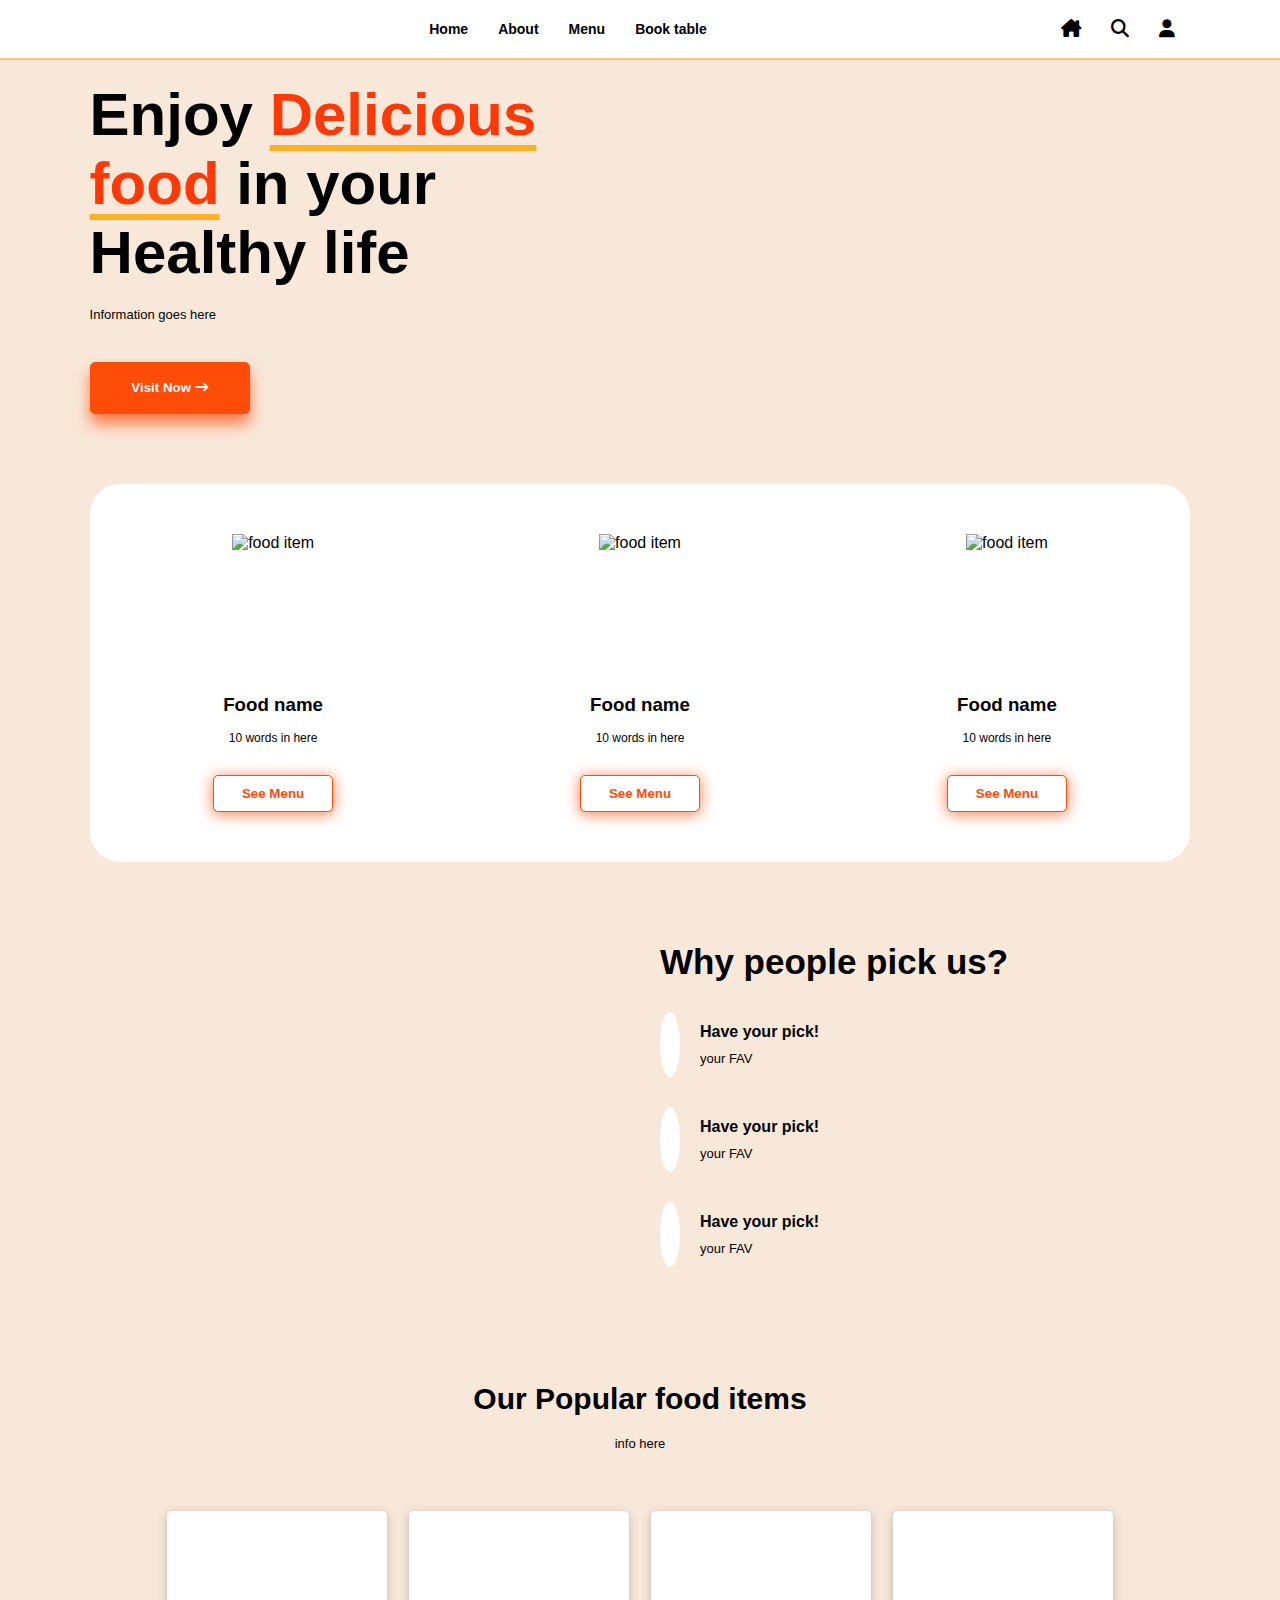
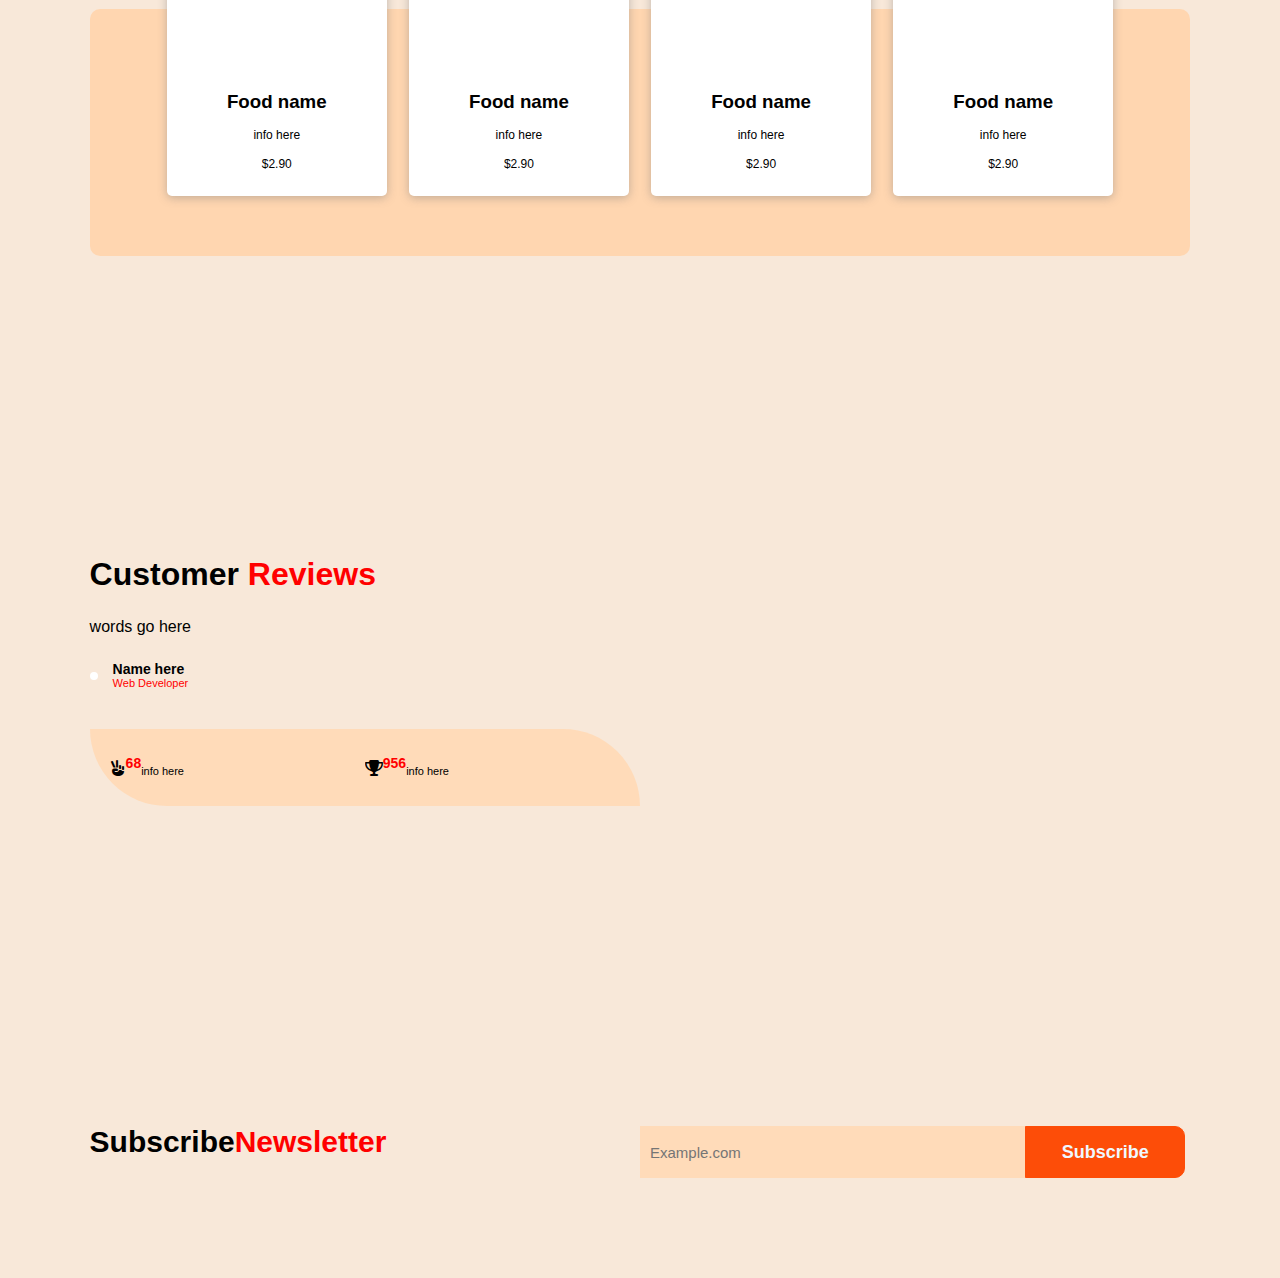
==== Master template/index.html @ 1440ac5d "master template" ====
<!DOCTYPE html>
<html lang="en">
<head>
    <link rel="stylesheet" href="style.css">
    <link rel="shortcut icon" href="./images/logo1.jpg" type="image/x-icon">
    <link rel="stylesheet" href="https://cdnjs.cloudflare.com/ajax/libs/font-awesome/6.5.1/css/all.min.css">
    <meta charset="UTF-8">
    <meta name="viewport" content="width=device-width, initial-scale=1.0">
    <title>Food Website | Home</title>
</head>
<body>
        <header>
         <div class="header">

            <div class="headerbar">
                <div class="account">
                    <ul>
                        <a href="">
                            <li>
                                <i class="fa-solid-fa-house-chimney"></i>
                            </li>
                        </a>
                        <a href="#">
                            <li>
                                <i class="fa-solid fa-magnifying-glass searchicon" id="searchicon1"></i>
                            </li>
                        </a>
                        <div class="search" id="searchinput1">
                            <input type="search">
                            <i class="fa-solid fa-magnifying-glass srchicon"></i>
                        </div>
                        <a href="">
                            <li>
                                <i class="fa-solid fa-user" id="user-mb"></i>
                            </li>
                        </a>
                    </ul>
                </div>
                <div class="nav">
                    <ul>
                        <a href="">
                            <li>Home</li>
                        </a>
                        <a href="">
                            <li>About</li>
                        </a>
                        <a href="">
                            <li>Food Menu</li>
                        </a>
                        <a href="">
                            <li>Book Table</li>
                        </a>
                    </ul>
                </div>
            </div>
            <div class="logo">
                <img src="/images/offical logo wide.png" alt="">
            </div>
            <div class="bar">
                <i class="fa-solid fa-bars"></i>
                <i class="fa-solid fa-xmark" id="hdcross"></i>
         </div>
         <div class="nav">
            <ul>
                <a href="#">
                    <li>Home</li>
                </a>
                <a href="#">
                    <li>About</li>
                </a>
                <a href="#">
                    <li>Menu</li>
                </a>
                <a href="#">
                    <li>Book table</li>
                </a>
            </ul>
         </div>
         <div class="account">
            <ul>
                <a href="#">
                    <li>
                        <i class="fa-solid fa-house-chimney"></i>
                    </li>
                </a>
                <a href="#">
                    <li>
                        <i class="fa-solid fa-magnifying-glass searchicon" id="searchicon2"></i>
                    </li>
                </a>
                <div class="search" id="searchinput2">
                    <input type="search" >
                    <i class="fa-solid fa-magnifying-glass srchicon"></i>
                </div>
                <a href="#">
                    <li>
                        <i class="fa-solid fa-user" id="user-lap"></i>
                    </li>
                </a>
            </ul>
         </div>
       </div>  
    </header>

    <div class="home">
        <div class="main_slide">
            <div>
                <h1>Enjoy <span>Delicious food</span> in your Healthy life</h1>
                <p>Information goes here</p>

                <button class="red_btn">Visit Now <i class="fa-solid fa-arrow-right-long"></i></button>
            </div>
            <div>
                <img src="../images/norkys.png" alt="">
            </div>
        </div>

        <div class="food-items">
            <div class="item">
                <div>
                    <img src="../images/item1.jpg" alt="food item">
                </div>
                <h3>Food name</h3>
                <p>10 words in here</p>
                <button class="white_btn">See Menu</button>
            </div>
            <div class="item">
                <div>
                    <img src="../images/item2.jpg" alt="food item">
                </div>
                <h3>Food name</h3>
                <p>10 words in here</p>
                <button class="white_btn">See Menu</button>
            </div>
            <div class="item">
                <div>
                    <img src="../images/item3.jpg" alt="food item">
                </div>
                <h3>Food name</h3>
                <p>10 words in here</p>
                <button class="white_btn">See Menu</button>
            </div>
        </div>

        <div class="main_slide2">
            <div class="foodimg">
                <img src="../images/plate1.png" alt="">
            </div>
            <div class="question">
                <div>
                    <h2>Why people pick us?</h2>
                </div>
                <div>
                    <div class="q-ans">
                        <div>
                            <img src="../image/plate1.png" alt="">
                        </div>
                        <div>
                            <h4>Have your pick!</h4>
                            <p>your FAV</p>
                        </div>
                    </div>
                    <div class="q-ans">
                        <div>
                            <img src="../image/plate2.png" alt="">
                        </div>
                        <div>
                            <h4>Have your pick!</h4>
                            <p>your FAV</p>
                        </div>
                    </div>
                    <div class="q-ans">
                        <div>
                            <img src="../image/plate3.png" alt="">
                        </div>
                        <div>
                            <h4>Have your pick!</h4>
                            <p>your FAV</p>
                        </div>
                    </div>
                </div>
            </div>
        </div>

        <div class="main_slide3">
            <div class="fav-head">
                <h3>Our Popular food items</h3>
                <p>info here</p>
            </div>
            <div class="fav-food">
                <div class="item">
                    <div>
                        <img src="../images/plate1.png" alt="">
                    </div>
                    <h3>Food name</h3>
                    <p>info here</p>
                    <p class="fa-price">$2.90</p>
                </div>
                <div class="item">
                    <div>
                        <img src="../images/plate2.png" alt="">
                    </div>
                    <h3>Food name</h3>
                    <p>info here</p>
                    <p class="fa-price">$2.90</p>
                </div>
                <div class="item">
                    <div>
                        <img src="../images/plate3.png" alt="">
                    </div>
                    <h3>Food name</h3>
                    <p>info here</p>
                    <p class="fa-price">$2.90</p>
                </div>
                <div class="item">
                    <div>
                        <img src="../images/plate4.png" alt="">
                    </div>
                    <h3>Food name</h3>
                    <p>info here</p>
                    <p class="fa-price">$2.90</p>
                </div>

            </div>
            <div class="dsgn"></div>
        </div>

        <div class="main_slide4">
            <div class="chef-feed">
                <h2>Customer <span style="color: red;">Reviews</span></h2>
                <p>words go here</p>
                <div class="chef-detail">
                    <div>
                        <img src="../images/logo1.jpg" alt="">
                    </div>
                    <div>
                        <h6>Name here</h6>
                        <p>Web Developer</p>
                    </div>
                </div>
                <div class="chef-vic">
                    <div>
                        <i class="fa-solid fa-hand-peace"></i>
                        <h4>68</h4>
                        <p>info here</p>
                    </div>
                    <div>
                        <i class="fa-solid fa-trophy"></i>
                        <h4>956</h4>
                        <p>info here</p>
                    </div>
                </div>
            </div>
            <div class="chef">
                <img src="../images/chef.png" alt="">
            </div>
        </div>

        <div class="letter">
            <div class="letter-head">
                <h2>Subscribe<span>Newsletter</span></h2>
            </div>
            <div class="letter-input">
                <div>
                    <input type="email" placeholder="Example.com">
                </div>
                <button class="red_btn">Subscribe</button>
            </div>
        </div>

    </div>

    <script src="app.js"></script>
</body>
</html>
---- Master template/style.css ----
* {
    margin: 0;
    padding: 0;
    box-sizing: border-box;
    list-style: none;
    text-decoration: none;
    color: black;
    font-family: Verdana, Geneva, Tahoma, sans-serif;
}

.headerbar{
    display: none;
}

.searchicon{
    display: block;
}

.logo img{
    width: 150px;
}

img{
    width: 400px;
    }

.bar{
    display: none;
}

.header{
    display: flex;
    justify-content: space-between;
    align-items: center;
    height: 60px;
    padding: 0 7vw;
    background-color: rgp(248,232,217);
    border-bottom: 2px solid rgb(252,196,124);
    box-shadow: 0 2px 20px rgb(253,124,124);
}

.header ul{
    display: flex;
    align-items: center;
}

.header ul li:hover{
    color:rgb(253,57,8);
}

.nav ul li{
    padding: 0 15px;
    font-size: 14px;
    font-weight: bold;
}

.account{
    flex: 0.1;
}

.account ul{
    display: flex;
    justify-content: end;
}

.account ul li{
    padding: 0 15px;
    font-size: 18px;
}

.bar i:hover{
    color: rgb(253,57,8);
}

.search{
    display: none;
    width: 200px;
    justify-content: center; 
}

.search input{
    width: 100%;
    outline: none;
    border: none;
    padding: 5px;
}

.srchicon {
    background-color: rgb(255,210,210);
    display: black;
    padding: 4px 5px;
    cursor: pointer;
}

.home {
    background-color:rgb(248, 232,217);
    padding: 0 7vw;
}

.main_slide {
    display: flex;
    align-items: center;
    flex-wrap: wrap-reverse;
}

.main_slide div:nth-child(2) {
    flex: 1;
    display: flex;
    justify-content: center;
    padding-top: 40px;
}

.main_slide div:nth-child(1){
    padding-top: 20px;
    flex: 1;
    font-size: 30px;
}

.main_slide div:nth-child(1) p{
    font-size: 13px;
    padding: 20px 0;
}

.main_slide div:nth-child(1) span{
    color: rgb(253,57,8);
    text-decoration: underline;
    text-underline-offset: 10px;
    text-decoration-color: rgb(253,176,34);
}

.red_btn{
    cursor: pointer;
    margin-top: 20px;
    width: 160px;
    font-weight: bold;
    color: aliceblue;
    line-height: 50px;
    background-color: rgb(253,77,8);
    border-radius: 5px;
    border: 1px solid rgb(253,77,8);
    box-shadow: 0 10px 15px rgb(250,120,69);
    transition: all 0.2s;
}

.red_btn i{
    color:white;
    transition: all 0.2s;
}

.red_btn:hover{
    background-color: white;
    box-shadow: 0 2px 15px rgb(250,120,69);
    border:1px solid rgb(253,77,8);
    color: rgb(253,77,8);
}

.red_btn:hover i{
    color: rgb(253,77,8);
}

.food-items {
    margin: 70px 0;
    padding: 20px 0;
    background-color: white;
    border-radius: 30px;
    display: flex;
    justify-content: space-around;
    flex-wrap: wrap;
}

.item{
    width: 250px;
    padding: 30px;
    text-align: center;
}

.item div{
    height: 160px;
}

.item img{
    width: 160px;
    margin-bottom: 15px'
}

.item p{
    font-size: 12px;
    margin-top: 15px;
    margin-bottom: 10px;
}

.white_btn {
    cursor: pointer;
    margin-top: 20px;
    width: 160px;
    font-weight: bold;
    color: rgb(253,77,8);
    line-height: 50px;
    border: 1px solid rgb(253,77,8);
    background-color: white;
    border-radius: 5px;
    box-shadow: 0 2px 15px rgb(250, 120, 69);
    transition: all 0.2s;
}

.white_btn:hover {
    color: aliceblue;
    background-color: rgp(253, 77, 8);
    box-shadow: 0 10px 15px rgb(250,120,69);
}

.item .red_btn, .item .white_btn{
    width: 120px;
    line-height: 35px;
}

.main_slide2{
    margin: 80px 0;
    display: flex;
    flex-wrap: wrap;
    justify-content: space-between;
    align-items: center;
}

.foodimg{
    flex: 0.5;
}

.foodimg img{
    max-width: 500px;
    width: 45vw;
}

.question{
    flex: 0.5;
    flex-direction: column;
    margin-left: 40px;
}

.question h2{
    font-size: 35px;
    margin-bottom: 15px;
}

.q-ans{
    display: flex;
    justify-content: flex-start;
    align-items: center;
    padding: 15px 0;
    cursor: pointer;
}

.q-ans img{
    width: 45px;
}

.q-ans div:first-child{
    padding: 10px;
    border-radius: 50%;
    height: 65px;
    text-align: center;
    background-color: white;
    margin-right: 20px;
}

.q-ans div:nth-child(2) {
    display: flex;
    flex-direction: column;
}

.q-ans div:nth-child(2) p{
    margin-top: 10px;
    font-size: 13px;
}

.main_slide3{
    display: flex;
    flex-direction: column;
    align-items: center;
    width: 100%;
    position: relative;
    z-index: 1;
}

.main_slide3 .fav-head{
    text-align: center;
    width: 450px;
    margin-bottom: 30px;
}

.main_slide3 .fav-head h3{
    font-size: 30px;
    padding: 20px 0;
}

.main_slide3 .fav-head p{
    font-size: 13px;
    text-align: center;
}

.main_slide3 .fav-food{
    margin: 30px 0;
    display: flex;
    flex-wrap: wrap;
    justify-content: space-evenly;
    width: 90%;
}

.main_slide3 .fav-food .item{
    background-color: white;
    border-radius: 5px;
    margin-bottom: 30px;
    box-shadow: 0 2px 10px rgb(119, 119 ,119, 0.438);
    width: 220px;
    padding: 15px;
    padding-top: 20px;
    text-align: center;
    cursor: pointer;
}

.main_slide3 .fav-fppd .item div{
    height: 160px;
    margin-bottom: 15px;
}

.main_slide3 .fav-food .item img{
    width: 160px;
    margin-bottom: 15px;
}

.main_slide3 .fav-pricing{
    color: red;
    font-weight: bold;
    font-size: 15px;
}

.main_slide3 .dsgn{
    background-color: rgb(255, 214,176);
    height: 50%;
    width: 100%;
    position: absolute;
    z-index: -1;
    bottom: 0;
    border-radius: 10px;
}

.main_slide4{
    margin-top: 270px;
    display: flex;
    flex-wrap: wrap-reverse;
    margin-bottom: 200px;
}

.main_slide4 .chef-feed{
    flex: 0.5;
    margin-top: 30px;
}

.main_slide4 .chef{
    flex: 0.5;
    text-align: right;
}

.main_slide4 .chef img{
    margin-top: -130px;
    width: 50vw;
    max-width: 490px;
}

.main_slide4 .chef-feed h2{
    font-size: 32px;
    margin-bottom: 25px;
}

.main_slide4 .chef-feed h4{
    font-size: 14px;
    line-height: 20px;
    margin-bottom: 10px;
}

.main_slide4 .chef-detail{
    margin-top: 20px;
    display: flex;
    margin: 25px 0;
    align-items: center;
}

.main_slide4 .chef-detail img{
    width: 50px;
    border-radius: 50%;
    margin-right: 15px;
    border: 4px solid white;
}

.main_slide4 .chef-detail h6{
    font-size: 14px;
}

.main_slide4 .chef-detail p{
    font-size: 11px;
    color: red;
}

.main_slide4 .chef-vic{
    display: flex;
    align-items: center;
    padding: 25px 20px;
    background-color: rgb(255,219,185);
    border-radius: 0 100px 00;
    margin-top: 40px;
    width: 100%;
}

.main_slide4 .chef-vic div{
    display: flex;
    align-items: center;
    margin-right: 20px;
    flex: 0.5;
    height: 27px;
    overflow: hidden;
}

.main_slide4 .chef-vic .div i, .main-slide4 .chef-vic div h4{
    font-size: 27px;
    margin-right: 8px;
}

.main_slide4 .chef-vic div h4{
    color: red;
}

.main_slide4 .chef-vic div p{
    font-size: 11px;
    padding-top: 8px;
    line-height: 13px;
}

.letter{
    display: flex;
    flex-wrap: wrap;
    justify-content: space-between;
    align-items: center;
    padding: 100px 0;
}

.letter-head{
    flex: 0.5;
}

.letter-head h2{
    font-size: 30px;
}

.letter-head span{
    color: red;
}

.letter-input{
    width: 100%;
    margin-top: 20px;
    display: flex;
    flex: 0.5;
}

.letter-input input{
    font-size: 15px;
    padding: 10px;
    outline: none;
    width: 100%;
    border: none;
    background-color: rgb(255, 219, 185);
}

.letter-input div{
    width: 70%;
    display: flex;
    align-items: center;
    background-color: rgb(255,219,185);
}

.letter-input .red_btn{
    margin: 0;
    font-size: 18px;
    box-shadow: none;
    border-radius: 0 10px 10px 0;
}

@media only screen and (max-width: 760px) {
    .header .nav, .header .account{
        display: none;
    }
    .search{
        width: 60vw;
    }
    .bar{
        display:block;
        cursor: pointer;
    }
    .headerbar {
        overflow: hidden;
        display: flex;
        flex-direction: column;
        position: fixed;
        top: 0;
        width: 100%;
        bottom: 0;
        right: 100%;
        transition: all 0.5s;
        background-color: rgb(252, 231, 216);
    }

    .headerbar .account .headerbar .nav{
        display: block;
        font-size: 18px;
    }

    .bar .fa-xmark{
        display: none;
        top: 20px;
        right: 5w;
        position: absolute;
        font-size: 25px;
    }

    .headbar .nav ul{
        flex-direction: column;
        margin-top: 10px;
        text-align: center;
    }
    .headerbar .nav li{
        width: 96vw;
        margin: 10px 0;
        padding: 15px 30px;
        box-shadow: 0 2px 15px rgb(252, 193,169); 
        font-size: 15px;
        margin: 5px;
    }

    .headerbar .account {
        line-height: 40px;
        margin-top: 60x;
        background-color: rgb(252,210,182);
        padding: 15px;
    }

    .headerbar .account ul{
        justify-content: space-between;
    }

    .foodimg{
        flex:1;
        text-align: center;
        margin-bottom: 20px;
    }

    .foodimg img{
        width: 70vw;
    }

    .question{
        flex:1;
        margin-top: 30px;
    }

    .question h2{
        font-size: 25px;
    }

    .q-ans div:nth-child(2) p{
        font-size: 11px;
    }

    .main_slide3{
        margin-top: 100px;
    }

    .main_slide3 .dsgn{
        height: 60%;
    }

    .main_slide3 .fav-head{
        width: 80%;
        margin-bottom: 20px;
    }

    .main_slide4{
        margin-top: 150px;

    }

    .main-slide4 .chef-feed{
        flex: 1;
    }

    .main_slide4 .chef{
        flex: 1;
        text-align: center;
        margin-bottom: 40px;
    }

    .main-slide4 .chef img{
        width: 80vw;
    }

    .letter-head h2{
        font-size: 20px;
    }

    .letter-input input{
        font-size: 12px;
        padding: 15px;
        width: 50vw;
    }

    .letter-input .red_btn{
        line-height: 40px;
        width: 120px;
        font-size: 12px;
    }


}

@media only screen and (max-width: 550px) {

    .main_slide div:nth-child(1) {
        font-size: 18px;
    }

    .main_slide div:nth-child(1) p{
        padding-top: 5px;
        margin: 10px 0;
        font-size: 11px;
    }

    .red_btn{
        margin-top: 10px;
        width: 120px;
        line-height: 30px;
        font-size: 12px;
        padding: 0 10px;
    }

    .main_slide div:nth-child(1) span{
        text-underline-offset: 5px;
    }

    .main_slide div:nth-child(2) img{
        width: 70vw;
    }

    .food-items{
        padding: 10px 0;
    }

    .items{
        padding: 10px 0;
    }

    .items h3{
        width: 60%;
        padding: 30px 5px;
    }

    .main_slide3 .fav-head{
        width: 100%;
    }

    .main_slide3 .fav-head h3{
        font-size: 25px;
    }

    .main_slide3 .fav-head p{
        font-size: 11px;
    }

    .main_slide3 .dsgn{
        display: none;
    }

    .main_slide4 .chef-vic div p{
        display: none;
        font-size: 0;
        color: blue;
    }

    .letter{
        justify-content: center;
    }

    .letter-head{
        flex: 1;
        text-align: center;
    }

}
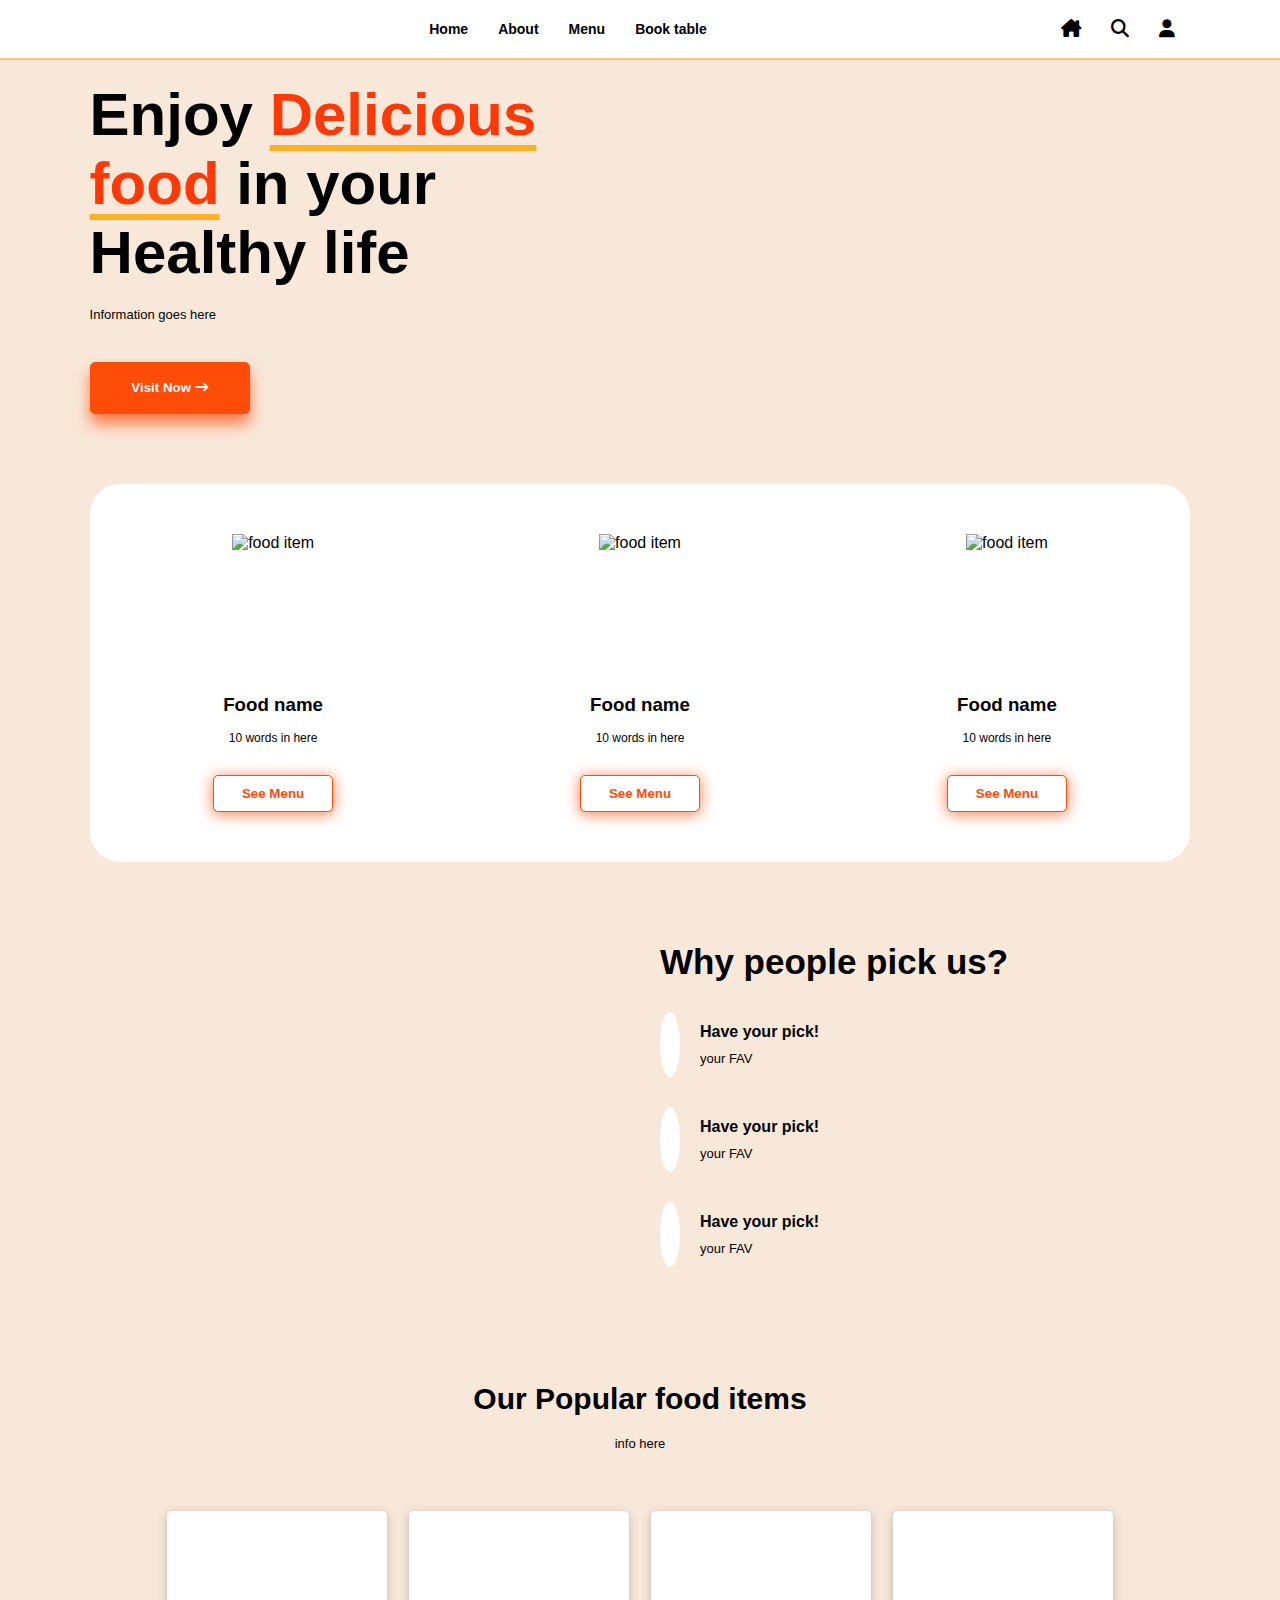
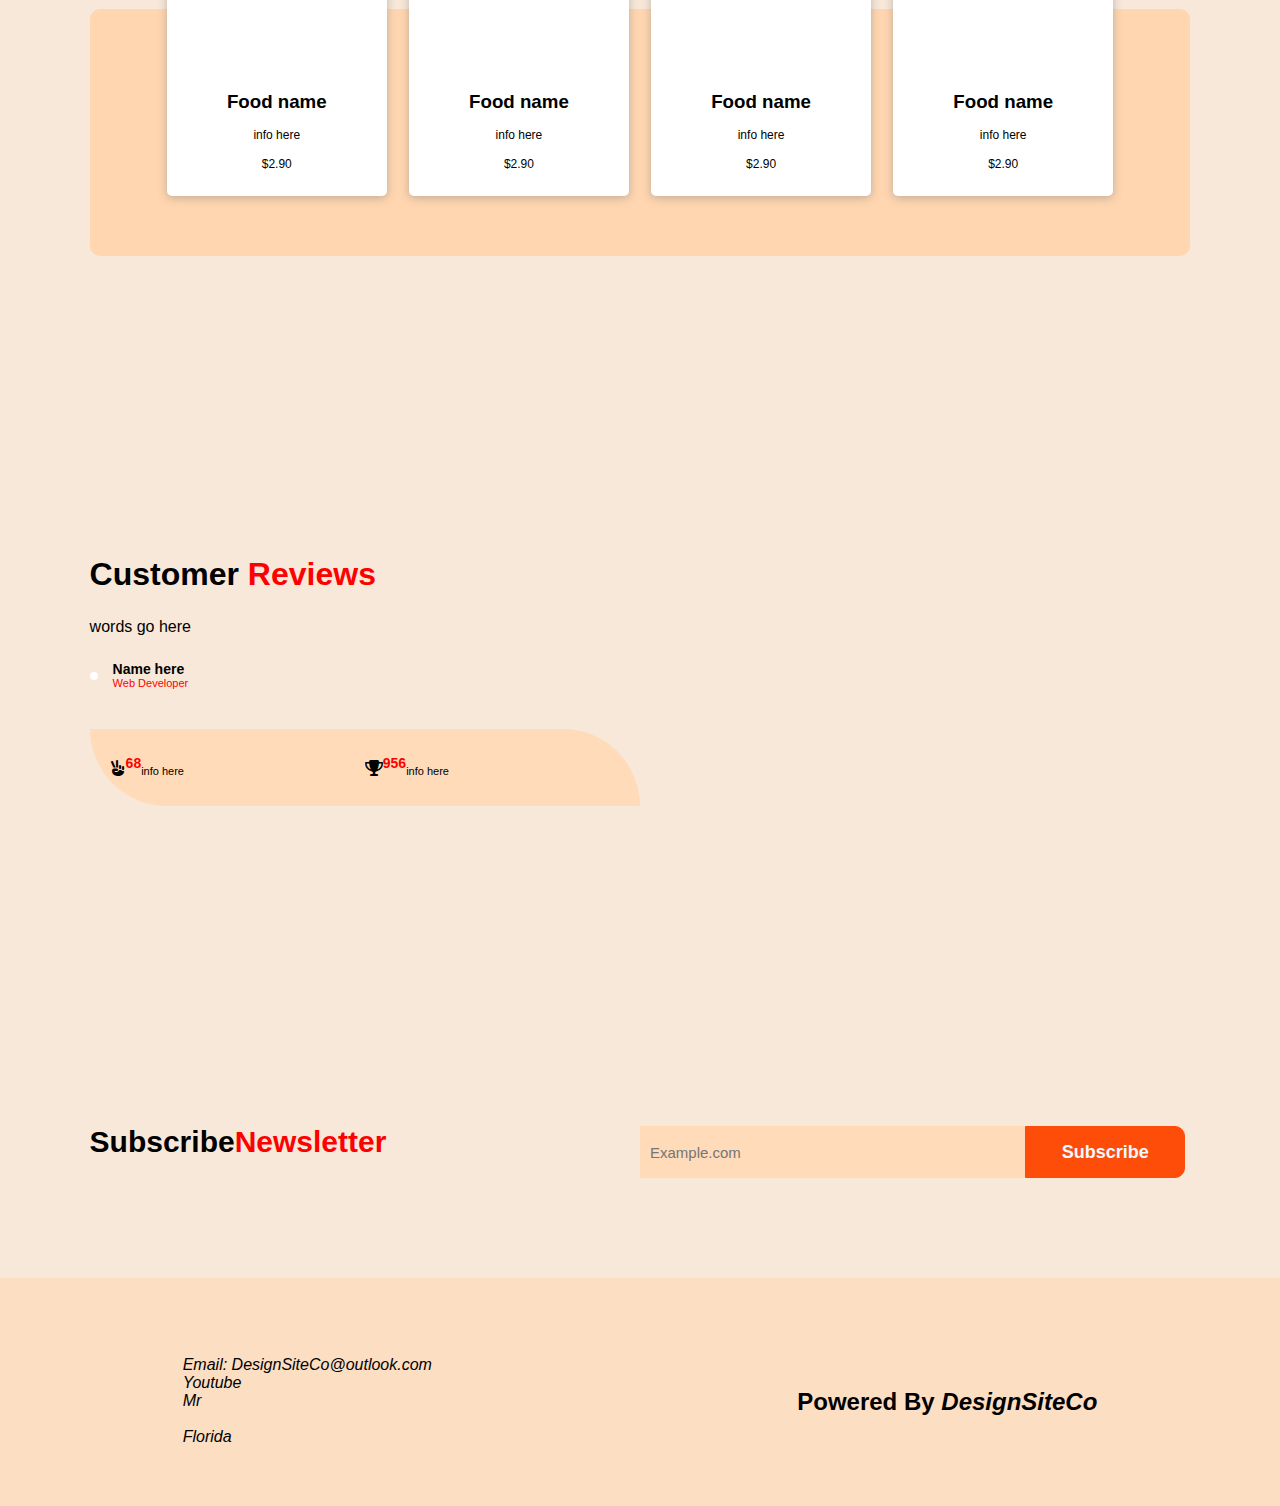
==== commit 27e453f6: "footer" ====
--- a/Master template/index.html
+++ b/Master template/index.html
@@ -270,6 +270,25 @@
 
     </div>
 
+    <div class="footer">
+        <div class="footer-1">
+            <div class="logo">
+                <img src="../images/official logo wide.png" alt="">
+            </div>
+            <div>
+                <address>
+                    <p>Email: DesignSiteCo@outlook.com </p>
+                    <p>Youtube</p>
+                    <p>Mr <br></br>Florida</p>
+                </address>
+            </div>
+        </div>
+        <div class="footer-2">
+            <img src=".../images/logo1.jpg" alt="">
+            <h2>Powered By <em>DesignSiteCo</em> </h2>
+        </div>
+    </div>
+
     <script src="app.js"></script>
 </body>
 </html>--- a/Master template/style.css
+++ b/Master template/style.css
@@ -485,6 +485,42 @@
     border-radius: 0 10px 10px 0;
 }
 
+.footer{
+    padding: 60px 0;
+    border-top: 2px solid rgp(252,184,187);
+    background-color: rgb(252,222,195);
+    display: flex;
+    flex-wrap: wrap;
+    justify-content: space-around;
+    align-items: center;
+}
+
+.footer-1 .logo img{
+    width: 200px;
+}
+
+.footer-1-p{
+    cursor: pointer;
+    font-size: 14px;
+    padding: 2px;
+    color: rgb(255,137,2);
+}
+
+.footer-2{
+    text-align: center;
+    cursor: pointer;
+}
+
+.footer-2 h2{
+    font-family: 'Franklin Gothic Medium', 'Arial Narrow', Arial, sans-serif;
+}
+
+.footer-2 img{
+    width: 50px;
+    margin-bottom: 15px;
+
+}
+
 @media only screen and (max-width: 760px) {
     .header .nav, .header .account{
         display: none;
@@ -618,6 +654,14 @@
         font-size: 12px;
     }
 
+    .footer .footer-1 div{
+        margin: 0;
+    }
+
+    .footer div{
+        margin-bottom: 40px;
+    }
+
 
 }
 
@@ -693,4 +737,17 @@
         text-align: center;
     }
 
+    .footer div:last-child{
+        margin-bottom: 0;
+    }
+
+    .footer{
+        padding-bottom: 25px;
+    }
+
+    .footer-2 h2{
+        font-size: 20px;
+    }
+    
+
 }